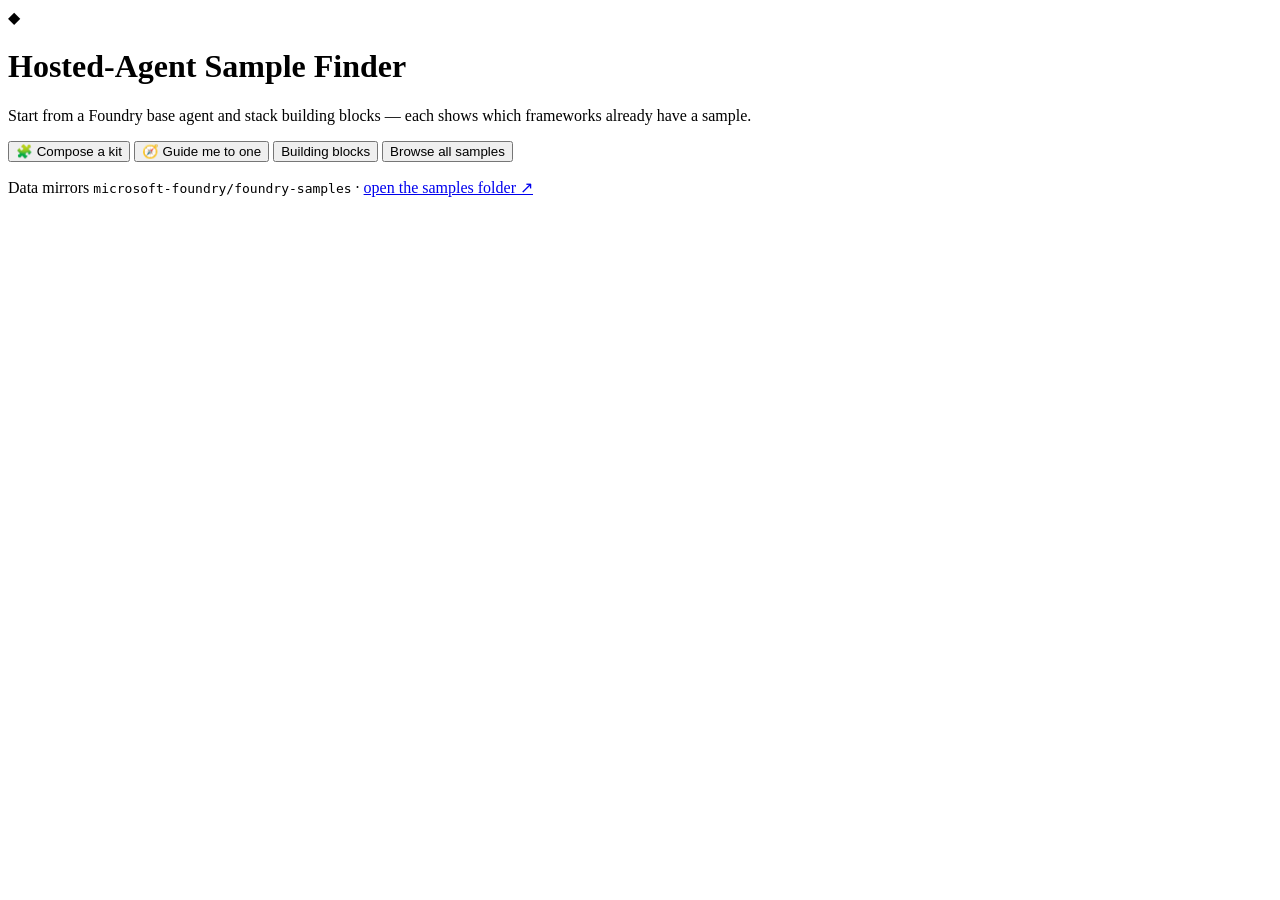
==== zhenjiao-ms-ideal-meme/index.html @ 15d4f165 "preview: deploy zhenjiao-ms-ideal-meme (b3243cd95b3efcc925c99240d91433f70eb59e2d) b3243cd95b3efcc925" ====
<!DOCTYPE html>
<html lang="en">
<head>
  <meta charset="UTF-8" />
  <meta name="viewport" content="width=device-width, initial-scale=1.0" />
  <title>Foundry Hosted-Agent Sample Finder</title>
  <link rel="stylesheet" href="styles.css" />
</head>
<body>
  <header class="app-header">
    <div class="wrap">
      <div class="brand">
        <span class="brand-mark" aria-hidden="true">◆</span>
        <div>
          <h1>Hosted-Agent Sample Finder</h1>
          <p class="tagline">Start from a Foundry base agent and stack building blocks — each shows which frameworks already have a sample.</p>
        </div>
      </div>
    </div>
  </header>

  <nav class="tabs wrap" role="tablist" aria-label="Views">
    <button class="tab" id="tab-compose" role="tab" aria-selected="true" data-view="compose">🧩 Compose a kit</button>
    <button class="tab" id="tab-guided" role="tab" aria-selected="false" data-view="guided">🧭 Guide me to one</button>
    <button class="tab" id="tab-guide" role="tab" aria-selected="false" data-view="guide">Building blocks</button>
    <button class="tab" id="tab-browse" role="tab" aria-selected="false" data-view="browse">Browse all samples</button>
  </nav>

  <main class="wrap">
    <!-- Prototype A: Compose a starter kit (compositional) -->
    <section id="view-compose" class="view" aria-labelledby="tab-compose">
      <div id="composeApp" class="compose-app"></div>
    </section>

    <!-- Prototype B: Guided path to one sample -->
    <section id="view-guided" class="view" hidden aria-labelledby="tab-guided">
      <div id="guidedApp" class="guided-app"></div>
    </section>

    <!-- Guide (building-blocks) view -->
    <section id="view-guide" class="view" hidden aria-labelledby="tab-guide">
      <div id="guideTree" class="guide-tree"></div>
    </section>

    <!-- Browse view -->
    <section id="view-browse" class="view" hidden aria-labelledby="tab-browse">
      <div class="filters">
        <input type="search" id="search" class="search" placeholder="Search samples (title, description, tags)…" aria-label="Search samples" />
        <div class="filter-selects">
          <label>Framework <select id="f-framework"></select></label>
          <label>Protocol <select id="f-protocol"></select></label>
          <label>Category <select id="f-category"></select></label>
          <label>Level <select id="f-level"></select></label>
          <button id="btnClearFilters" class="btn btn-ghost btn-sm">Clear</button>
        </div>
      </div>
      <p class="browse-count" id="browseCount" aria-live="polite"></p>
      <div id="browseGrid" class="card-grid"></div>
    </section>
  </main>

  <footer class="app-footer wrap">
    <p>
      Data mirrors <code id="sourceRepo">microsoft-foundry/foundry-samples</code> ·
      <a id="rootLink" href="#" target="_blank" rel="noopener">open the samples folder ↗</a>
    </p>
  </footer>

  <!-- Canonical data is data/*.json (consumed by the VS Code extension). -->
  <!-- These generated shims let the page work when opened directly via file://. -->
  <script src="data/samples.js"></script>
  <script src="data/tree.js"></script>
  <!--
    Smart search backend selection:
    - On localhost, use the local dev proxy (tools/smart-search-proxy.py, :8178).
    - On any deployed host, use the cloud Functions proxy (managed identity).
    Either way, app.js falls back to offline keyword search if it's unreachable.
  -->
  <script>
    (function () {
      var host = location.hostname;
      var isLocal = host === "localhost" || host === "127.0.0.1" || host === "";
      if (!isLocal) {
        window.SF_SMART_PROXY = "https://sample-finder-proxy-dz098b.azurewebsites.net/api";
      }
    })();
  </script>
  <script src="app.js"></script>
</body>
</html>
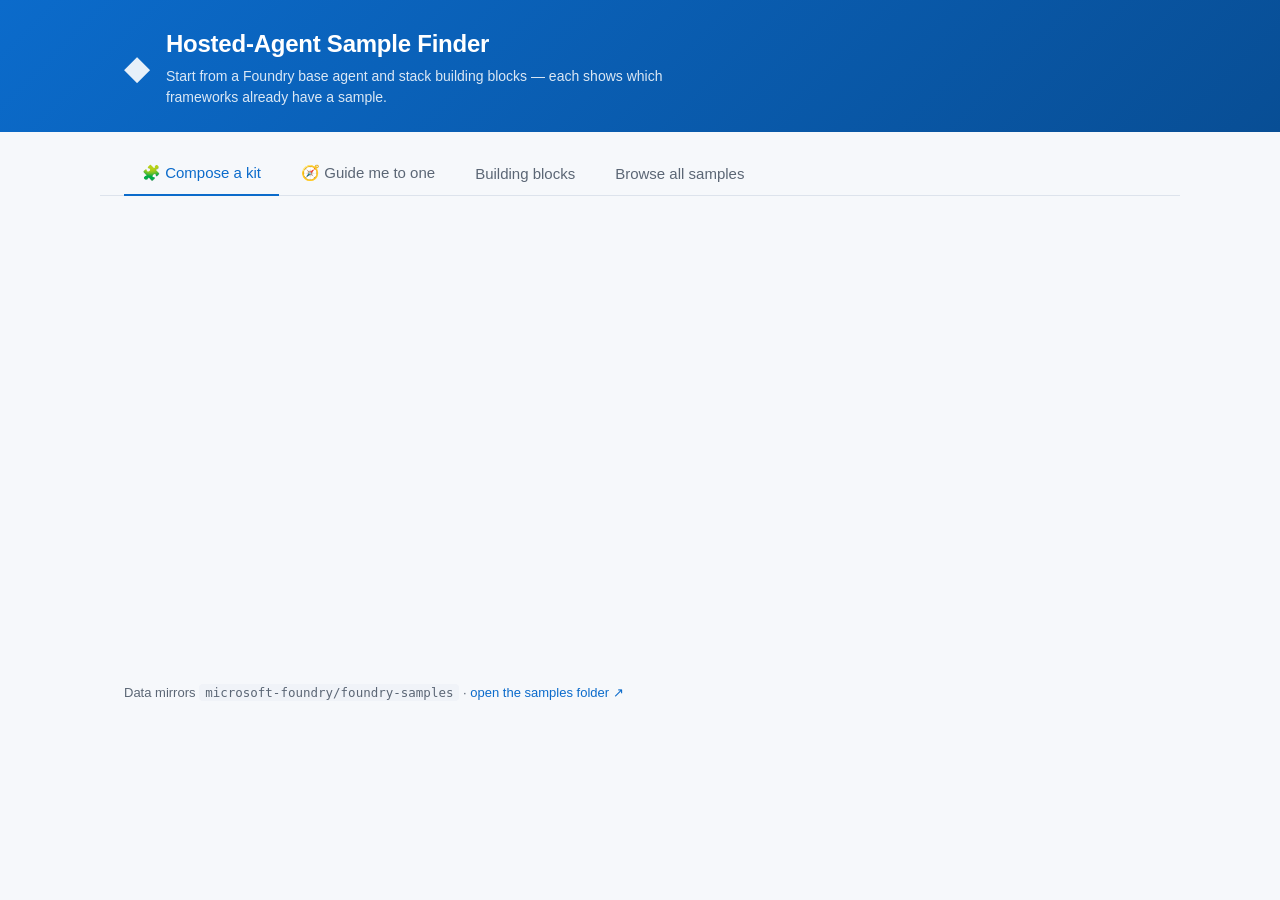
==== commit 16f584b2: "preview: publish latest zhenjiao-ms-ideal-meme (0be10fc) - exact-match search + zero-result agent CT" ====
--- a/zhenjiao-ms-ideal-meme/index.html
+++ b/zhenjiao-ms-ideal-meme/index.html
@@ -4,7 +4,7 @@
   <meta charset="UTF-8" />
   <meta name="viewport" content="width=device-width, initial-scale=1.0" />
   <title>Foundry Hosted-Agent Sample Finder</title>
-  <link rel="stylesheet" href="styles.css" />
+  <link rel="stylesheet" href="styles.css?v=20260717" />
 </head>
 <body>
   <header class="app-header">
@@ -85,6 +85,6 @@
       }
     })();
   </script>
-  <script src="app.js"></script>
+  <script src="app.js?v=20260717"></script>
 </body>
 </html>
--- a/zhenjiao-ms-ideal-meme/styles.css
+++ b/zhenjiao-ms-ideal-meme/styles.css
@@ -0,0 +1,505 @@
+:root {
+  --bg: #f6f8fb;
+  --surface: #ffffff;
+  --surface-2: #f0f3f8;
+  --border: #dde3ec;
+  --border-strong: #c4cddb;
+  --text: #1b2330;
+  --text-muted: #5b6675;
+  --text-faint: #8a94a3;
+  --accent: #0b6bcb;
+  --accent-dark: #084e95;
+  --accent-soft: #e6f0fb;
+  --shadow: 0 1px 2px rgba(16, 24, 40, 0.06), 0 4px 12px rgba(16, 24, 40, 0.06);
+  --shadow-lg: 0 8px 30px rgba(16, 24, 40, 0.12);
+  --radius: 12px;
+  --radius-sm: 8px;
+
+  /* framework colors */
+  --fw-agent-framework: #0b6bcb;
+  --fw-agent-framework-soft: #e6f0fb;
+  --fw-langgraph: #1a8a54;
+  --fw-langgraph-soft: #e3f5ec;
+  --fw-bring-your-own: #7b3ff2;
+  --fw-bring-your-own-soft: #efe8fd;
+}
+
+* { box-sizing: border-box; }
+
+html, body {
+  margin: 0;
+  padding: 0;
+  background: var(--bg);
+  color: var(--text);
+  font-family: "Segoe UI", -apple-system, BlinkMacSystemFont, "Helvetica Neue", Arial, sans-serif;
+  font-size: 15px;
+  line-height: 1.5;
+}
+
+.wrap {
+  width: 100%;
+  max-width: 1080px;
+  margin: 0 auto;
+  padding: 0 24px;
+}
+
+a { color: var(--accent); text-decoration: none; }
+a:hover { text-decoration: underline; }
+
+/* Header */
+.app-header {
+  background: linear-gradient(135deg, #0b6bcb 0%, #084e95 100%);
+  color: #fff;
+  padding: 26px 0 24px;
+}
+.brand { display: flex; align-items: center; gap: 16px; }
+.brand-mark { font-size: 34px; line-height: 1; opacity: 0.9; }
+.app-header h1 { margin: 0; font-size: 24px; font-weight: 600; letter-spacing: -0.01em; }
+.tagline { margin: 4px 0 0; color: rgba(255, 255, 255, 0.85); font-size: 14px; max-width: 64ch; }
+
+/* Tabs */
+.tabs {
+  display: flex;
+  gap: 4px;
+  margin-top: 20px;
+  border-bottom: 1px solid var(--border);
+}
+.tab {
+  appearance: none;
+  border: none;
+  background: none;
+  padding: 12px 18px;
+  font-size: 15px;
+  font-weight: 500;
+  color: var(--text-muted);
+  cursor: pointer;
+  border-bottom: 2px solid transparent;
+  margin-bottom: -1px;
+}
+.tab:hover { color: var(--text); }
+.tab[aria-selected="true"] { color: var(--accent); border-bottom-color: var(--accent); }
+
+main.wrap { padding-top: 26px; padding-bottom: 40px; min-height: 50vh; }
+.view { animation: fade 0.2s ease; }
+@keyframes fade { from { opacity: 0; transform: translateY(4px); } to { opacity: 1; transform: none; } }
+
+/* ===== Guide: Foundry base + building blocks ===== */
+.blocks-head {
+  display: flex;
+  align-items: flex-start;
+  justify-content: space-between;
+  gap: 20px;
+  flex-wrap: wrap;
+  margin-bottom: 18px;
+}
+.blocks-head-text { flex: 1; min-width: 260px; }
+.blocks-head h2 { margin: 0 0 4px; font-size: 20px; font-weight: 600; letter-spacing: -0.01em; }
+.blocks-sub { margin: 0; color: var(--text-muted); font-size: 14px; max-width: 60ch; }
+
+/* SDK legend (top-right) */
+.sdk-legend {
+  border: 1px solid var(--border);
+  background: var(--surface);
+  border-radius: var(--radius-sm);
+  padding: 10px 14px;
+  box-shadow: var(--shadow);
+}
+.legend-title {
+  display: block;
+  font-size: 11px;
+  font-weight: 700;
+  text-transform: uppercase;
+  letter-spacing: 0.04em;
+  color: var(--text-faint);
+  margin-bottom: 8px;
+}
+.legend-list { list-style: none; margin: 0; padding: 0; display: grid; grid-template-columns: 1fr 1fr; gap: 5px 16px; }
+.legend-item { display: flex; align-items: center; gap: 7px; font-size: 12.5px; color: var(--text-muted); white-space: nowrap; }
+
+/* dot */
+.dot {
+  width: 12px;
+  height: 12px;
+  border-radius: 50%;
+  border: 2px solid transparent;
+  flex-shrink: 0;
+  display: inline-block;
+}
+.dot.hollow { opacity: 1; }
+
+/* stack */
+.stack { display: flex; flex-direction: column; gap: 10px; }
+.stack-caption {
+  color: var(--text-faint);
+  font-size: 12px;
+  font-weight: 600;
+  text-transform: uppercase;
+  letter-spacing: 0.03em;
+  margin: 8px 2px 2px;
+}
+
+/* category section header grouping the building blocks */
+.stack-group-head {
+  display: flex;
+  align-items: baseline;
+  flex-wrap: wrap;
+  gap: 4px 10px;
+  margin: 18px 2px 4px;
+  padding-top: 12px;
+  border-top: 1px solid var(--border);
+}
+.stack-group-head:first-of-type { margin-top: 12px; border-top: none; padding-top: 0; }
+.stack-group-title {
+  font-size: 12.5px;
+  font-weight: 700;
+  text-transform: uppercase;
+  letter-spacing: 0.05em;
+  color: var(--text);
+}
+.stack-group-tagline { font-size: 12.5px; color: var(--text-faint); }
+
+/* block card */
+.block-card {
+  border: 1px solid var(--border);
+  border-radius: var(--radius-sm);
+  background: var(--surface);
+  box-shadow: var(--shadow);
+  overflow: hidden;
+}
+.block-card[data-open="true"] { border-color: var(--accent); }
+.block-card.base { border-color: var(--accent); background: linear-gradient(180deg, var(--accent-soft), var(--surface) 62%); }
+
+.block-row {
+  display: flex;
+  align-items: center;
+  gap: 12px;
+  width: 100%;
+  text-align: left;
+  background: transparent;
+  border: none;
+  padding: 14px 16px;
+  cursor: pointer;
+  font: inherit;
+  color: var(--text);
+}
+.block-row:hover { background: var(--surface-2); }
+.block-card.base .block-row:hover { background: transparent; }
+
+.caret {
+  color: var(--accent);
+  font-size: 13px;
+  flex-shrink: 0;
+  transition: transform 0.15s ease;
+}
+.caret.open { transform: rotate(90deg); }
+
+.block-main { flex: 1; min-width: 0; }
+.block-title-row { display: flex; align-items: center; gap: 8px; flex-wrap: wrap; }
+.base-tag {
+  font-size: 10px;
+  font-weight: 700;
+  letter-spacing: 0.06em;
+  color: #fff;
+  background: var(--accent);
+  padding: 2px 7px;
+  border-radius: 5px;
+}
+.block-title { font-size: 15.5px; font-weight: 600; }
+.block-tagline { font-size: 12.5px; color: var(--text-faint); }
+.block-desc { display: block; color: var(--text-muted); font-size: 13px; margin-top: 3px; }
+
+.block-right { display: flex; align-items: center; gap: 14px; flex-shrink: 0; }
+.dot-row {
+  display: inline-flex;
+  align-items: center;
+  gap: 7px;
+  background: var(--surface-2);
+  border: 1px solid var(--border-strong);
+  border-radius: 999px;
+  padding: 5px 10px;
+}
+.block-count {
+  display: inline-flex;
+  align-items: center;
+  justify-content: center;
+  min-width: 82px;
+  box-sizing: border-box;
+  background: var(--surface-2);
+  color: var(--text-muted);
+  border: 1px solid var(--border-strong);
+  font-size: 12px;
+  font-weight: 600;
+  padding: 3px 10px;
+  border-radius: 999px;
+  white-space: nowrap;
+}
+
+/* block panel */
+.block-panel {
+  padding: 6px 16px 18px 40px;
+  border-top: 1px solid var(--border);
+  background: #fbfcfe;
+}
+.block-longdesc { margin: 12px 0 16px; color: var(--text-muted); font-size: 14px; max-width: 72ch; }
+
+/* consolidated capability cards + framework/protocol variant toggle */
+.family-grid {
+  display: grid;
+  grid-template-columns: repeat(auto-fill, minmax(300px, 1fr));
+  gap: 14px;
+  align-items: stretch;
+}
+.capability-card { padding: 15px 16px; }
+.capability-card .cap-title { margin: 0; font-size: 15px; font-weight: 600; }
+
+.variant-toggle { display: flex; flex-wrap: wrap; gap: 8px; margin: 0; }
+.variant-btn {
+  display: inline-flex;
+  align-items: center;
+  gap: 7px;
+  font: inherit;
+  font-size: 12.5px;
+  color: var(--text-muted);
+  background: var(--surface-2);
+  border: 1px solid var(--border-strong);
+  border-radius: 999px;
+  padding: 5px 12px;
+  cursor: pointer;
+  transition: background 0.12s ease, border-color 0.12s ease, color 0.12s ease;
+}
+.variant-btn:hover { background: #eef2f8; color: var(--text); }
+.variant-btn.active {
+  background: var(--accent-soft);
+  border-color: var(--accent);
+  color: var(--accent-dark);
+  font-weight: 600;
+}
+
+/* sdk badge on a sample card */
+.badge.sdk {
+  display: inline-flex;
+  align-items: center;
+  gap: 5px;
+  background: var(--surface-2);
+  color: var(--text);
+  border-color: var(--border-strong);
+}
+
+/* Cards */
+.card-grid {
+  display: grid;
+  grid-template-columns: repeat(auto-fill, minmax(300px, 1fr));
+  gap: 14px;
+}
+.sample-card {
+  background: var(--surface);
+  border: 1px solid var(--border);
+  border-radius: var(--radius);
+  padding: 16px 18px;
+  box-shadow: var(--shadow);
+  display: flex;
+  flex-direction: column;
+  gap: 10px;
+}
+.sample-card:hover { box-shadow: var(--shadow-lg); }
+.sample-card h3 { margin: 0; font-size: 16px; font-weight: 600; }
+.sample-card .desc { margin: 0; color: var(--text-muted); font-size: 13.5px; flex-grow: 1; }
+.badge-row { display: flex; flex-wrap: wrap; gap: 6px; }
+.badge {
+  font-size: 11.5px;
+  font-weight: 600;
+  padding: 2px 9px;
+  border-radius: 999px;
+  border: 1px solid transparent;
+  white-space: nowrap;
+}
+.badge.fw-agent-framework { background: var(--fw-agent-framework-soft); color: var(--fw-agent-framework); }
+.badge.fw-langgraph { background: var(--fw-langgraph-soft); color: var(--fw-langgraph); }
+.badge.fw-bring-your-own { background: var(--fw-bring-your-own-soft); color: var(--fw-bring-your-own); }
+.badge.protocol { background: transparent; color: var(--text-muted); border-color: var(--border-strong); }
+.badge.category { background: var(--surface-2); color: var(--text-muted); }
+.tags { display: flex; flex-wrap: wrap; gap: 6px; }
+.tag { font-size: 11.5px; color: var(--text-faint); background: var(--surface-2); padding: 2px 8px; border-radius: 6px; }
+.card-foot { display: flex; align-items: center; justify-content: space-between; gap: 12px; margin-top: 2px; }
+.card-foot .path { font-family: "Cascadia Code", "Consolas", monospace; font-size: 11.5px; color: var(--text-faint); overflow: hidden; text-overflow: ellipsis; white-space: nowrap; }
+.card-foot .open-link { font-size: 13px; font-weight: 600; white-space: nowrap; }
+
+/* Buttons */
+.btn {
+  appearance: none;
+  border: 1px solid var(--border-strong);
+  background: var(--surface);
+  color: var(--text);
+  padding: 9px 16px;
+  border-radius: var(--radius-sm);
+  font-size: 14px;
+  font-weight: 500;
+  cursor: pointer;
+}
+.btn:hover:not(:disabled) { border-color: var(--accent); color: var(--accent); }
+.btn:disabled { opacity: 0.45; cursor: not-allowed; }
+.btn-ghost { background: transparent; }
+.btn-sm { padding: 6px 12px; font-size: 13px; }
+
+/* Filters */
+.filters { display: flex; flex-direction: column; gap: 14px; margin-bottom: 18px; }
+.search {
+  width: 100%;
+  padding: 11px 14px;
+  border: 1px solid var(--border-strong);
+  border-radius: var(--radius-sm);
+  font-size: 15px;
+  background: var(--surface);
+}
+.search:focus { outline: none; border-color: var(--accent); box-shadow: 0 0 0 3px var(--accent-soft); }
+.filter-selects { display: flex; flex-wrap: wrap; gap: 14px; align-items: flex-end; }
+.filter-selects label { display: flex; flex-direction: column; gap: 4px; font-size: 12px; font-weight: 600; color: var(--text-muted); text-transform: uppercase; letter-spacing: 0.03em; }
+.filter-selects select {
+  padding: 8px 10px;
+  border: 1px solid var(--border-strong);
+  border-radius: var(--radius-sm);
+  background: var(--surface);
+  font-size: 14px;
+  color: var(--text);
+  min-width: 150px;
+}
+.browse-count { color: var(--text-muted); font-size: 13.5px; margin: 0 0 14px; }
+.empty { color: var(--text-muted); padding: 30px; text-align: center; border: 1px dashed var(--border-strong); border-radius: var(--radius); }
+
+/* Footer */
+.app-footer { padding: 24px 24px 40px; color: var(--text-muted); font-size: 13px; }
+.app-footer code { background: var(--surface-2); padding: 1px 6px; border-radius: 4px; font-size: 12.5px; }
+
+@media (max-width: 640px) {
+  .card-grid { grid-template-columns: 1fr; }
+  .family-grid { grid-template-columns: 1fr; }
+  .filter-selects select { min-width: 120px; }
+  .block-panel { padding-left: 24px; }
+  .block-row { flex-wrap: wrap; }
+  .block-right { width: 100%; justify-content: space-between; padding-left: 25px; }
+  .sdk-legend { width: 100%; }
+  .kit-list { grid-template-columns: 1fr; }
+  .guided-options { grid-template-columns: 1fr; }
+}
+
+/* ================================================================
+ * Experimental prototypes: Compose (A) + Guided (B)
+ * ================================================================ */
+.proto-intro { margin: 6px 0 22px; }
+.proto-intro h2 { margin: 0 0 6px; font-size: 20px; }
+.proto-intro p { margin: 0; color: var(--text-muted); font-size: 14px; max-width: 70ch; }
+
+.proto-step { margin: 0 0 22px; }
+.step-label {
+  display: block; font-size: 12px; font-weight: 700; letter-spacing: 0.05em;
+  text-transform: uppercase; color: var(--text-faint); margin: 0 0 10px;
+}
+.step-actions { display: flex; gap: 8px; margin-top: 10px; }
+
+/* chip rows */
+.chip-row { display: flex; gap: 8px; flex-wrap: wrap; }
+.choice-chip {
+  display: inline-flex; align-items: center; gap: 8px;
+  padding: 8px 14px; border: 1.5px solid var(--border-strong); border-radius: 999px;
+  background: var(--surface); color: var(--text); font-size: 13.5px; font-weight: 600; cursor: pointer;
+}
+.choice-chip:hover { border-color: var(--accent); }
+.choice-chip.active { border-color: var(--accent); background: var(--accent-soft); color: var(--accent-dark); }
+
+.cap-chip {
+  display: inline-flex; align-items: center; gap: 8px;
+  padding: 7px 12px; border: 1.5px solid var(--border); border-radius: var(--radius-sm);
+  background: var(--surface); color: var(--text); font-size: 13px; cursor: pointer;
+}
+.cap-chip:hover:not(.disabled) { border-color: var(--accent); }
+.cap-chip.active { border-color: var(--accent); background: var(--accent-soft); }
+.cap-chip.disabled { opacity: 0.4; cursor: not-allowed; }
+.cap-check { font-weight: 800; color: var(--accent); width: 12px; text-align: center; }
+.cap-chip:not(.active) .cap-check { color: var(--text-faint); }
+.cap-count {
+  font-size: 11px; font-weight: 700; color: var(--text-muted);
+  background: var(--bg); border-radius: 999px; padding: 1px 7px; min-width: 18px; text-align: center;
+}
+
+/* kit result */
+.kit-summary { font-size: 14px; margin-bottom: 12px; color: var(--text); }
+.kit-summary span { color: var(--text-muted); }
+.kit-list { display: grid; grid-template-columns: repeat(auto-fill, minmax(300px, 1fr)); gap: 12px; }
+.kit-hint { color: var(--text-muted); font-size: 13.5px; padding: 16px; border: 1px dashed var(--border-strong); border-radius: var(--radius); }
+.kit-card {
+  display: flex; flex-direction: column; gap: 7px;
+  border: 1px solid var(--border); border-radius: var(--radius); background: var(--surface);
+  padding: 14px; box-shadow: var(--shadow);
+}
+.kit-card.rec { border-color: var(--accent); background: linear-gradient(180deg, var(--accent-soft), var(--surface) 60%); }
+.kit-block-label { font-size: 11px; font-weight: 700; text-transform: uppercase; letter-spacing: 0.04em; color: var(--text-faint); }
+.kit-fw { color: var(--text-muted); text-transform: none; letter-spacing: 0; font-weight: 600; }
+.kit-step {
+  display: inline-flex; align-items: center; justify-content: center;
+  width: 20px; height: 20px; border-radius: 50%; background: var(--accent); color: #fff;
+  font-size: 12px; font-weight: 700; flex-shrink: 0;
+}
+.kit-explainer {
+  margin: 0 0 12px; font-size: 13px; color: var(--text-muted);
+  background: var(--accent-soft); border-left: 3px solid var(--accent);
+  padding: 9px 12px; border-radius: 0 var(--radius-sm) var(--radius-sm) 0;
+}
+.kit-card-head { display: flex; align-items: center; gap: 8px; flex-wrap: wrap; }
+.kit-card-title { font-size: 15px; }
+.kit-note { font-size: 11px; color: var(--text-muted); background: var(--bg); border-radius: 4px; padding: 1px 6px; }
+.kit-rec { font-size: 11px; font-weight: 700; color: var(--accent-dark); background: #fff; border: 1px solid var(--accent); border-radius: 999px; padding: 1px 8px; margin-left: auto; }
+.kit-card-desc { margin: 0; color: var(--text-muted); font-size: 13px; flex-grow: 1; }
+.kit-card-foot { display: flex; align-items: center; justify-content: space-between; gap: 10px; font-size: 12px; }
+
+/* guided flow */
+.guided-search { display: flex; align-items: center; gap: 12px; margin: 0 0 18px; }
+.guided-search .search { flex: 1; max-width: 520px; }
+.guided-search-scope { font-size: 12px; color: var(--text-muted); white-space: nowrap; }
+.understood { display: flex; align-items: center; gap: 8px; flex-wrap: wrap; margin: 0 0 14px; }
+.understood-label { font-size: 12px; color: var(--text-faint); font-weight: 600; }
+.understood-chip {
+  font-size: 12px; font-weight: 600; color: var(--accent-dark);
+  background: var(--accent-soft); border: 1px solid var(--border); border-radius: 999px; padding: 2px 10px;
+}
+/* smart search (Foundry-agent-backed) */
+.smart-toggle { display: inline-flex; align-items: center; gap: 8px; margin: 2px 0 16px; cursor: pointer; user-select: none; }
+.smart-toggle input { width: 15px; height: 15px; cursor: pointer; }
+.smart-toggle-text { font-size: 13px; color: var(--text-muted); }
+.smart-toggle-text b { color: var(--text); }
+.smart-badge {
+  display: inline-flex; align-items: center; gap: 6px; margin: 0 0 12px;
+  font-size: 12px; font-weight: 700; color: #fff;
+  background: linear-gradient(90deg, var(--accent), var(--accent-dark));
+  border-radius: 999px; padding: 4px 12px;
+}
+.smart-badge.err { background: #b45309; }
+.btn-primary { background: var(--accent); color: #fff; border-color: var(--accent-dark); }
+.btn-primary:hover { background: var(--accent-dark); }
+.smart-cta {
+  display: flex; flex-direction: column; align-items: flex-start; gap: 10px;
+  margin: 14px 0 8px; padding: 16px 18px;
+  border: 1.5px dashed var(--accent); border-radius: var(--radius);
+  background: var(--accent-soft);
+}
+.smart-cta-text { margin: 0; font-size: 14px; color: var(--text); }
+.smart-cta-text b { color: var(--accent-dark); }
+.smart-cta-btn { font-size: 14px; padding: 9px 16px; }
+.guided-crumbs { display: flex; gap: 8px; flex-wrap: wrap; margin-bottom: 16px; }
+.crumb { border: 1px solid var(--border); background: var(--surface); border-radius: 999px; padding: 4px 12px; font-size: 12.5px; color: var(--text-muted); cursor: pointer; }
+.crumb:hover { border-color: var(--accent); color: var(--accent); }
+.crumb-reset { color: var(--text-faint); }
+.guided-q { margin: 0 0 14px; }
+.guided-q h3 { margin: 0; font-size: 18px; }
+.guided-options { display: grid; grid-template-columns: repeat(auto-fill, minmax(260px, 1fr)); gap: 10px; }
+.guided-opt {
+  display: flex; align-items: center; gap: 10px; flex-wrap: wrap;
+  text-align: left; padding: 14px 16px; border: 1.5px solid var(--border-strong); border-radius: var(--radius);
+  background: var(--surface); cursor: pointer;
+}
+.guided-opt:hover { border-color: var(--accent); background: var(--accent-soft); }
+.guided-opt.recommend { border-color: var(--accent); }
+.guided-opt-label { font-size: 15px; font-weight: 600; color: var(--text); }
+.guided-opt-sub { font-size: 12.5px; color: var(--text-muted); flex-basis: 100%; }
+.guided-opt-count { margin-left: auto; font-size: 11px; font-weight: 700; color: var(--text-muted); background: var(--bg); border-radius: 999px; padding: 2px 9px; }
+.guided-result-head { margin: 0 0 12px; font-size: 18px; }
+.guided-alts-label { margin: 20px 0 10px; font-size: 13px; font-weight: 600; color: var(--text-muted); }
